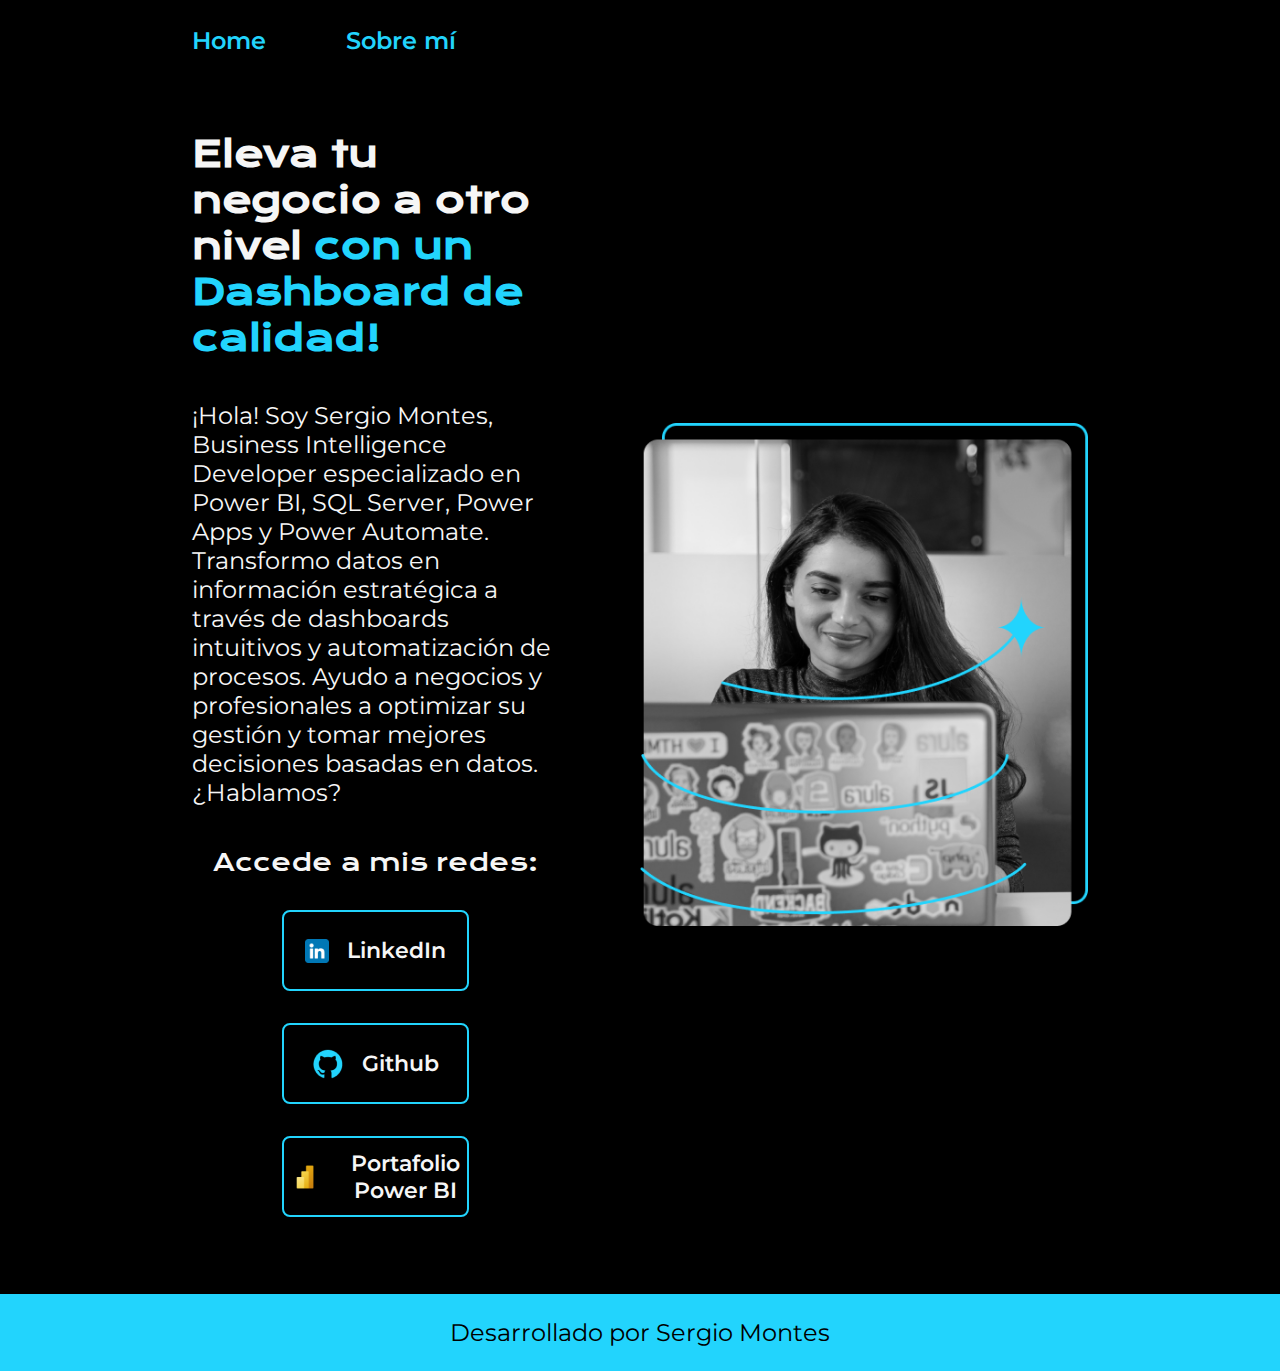
==== index.html @ aabba67d "Creando el Proyecto Portafolio" ====
<!DOCTYPE html>
<html lang="es">
<head>
    <meta charset="UTF-8">
    <meta name="viewport" content="width=device-width, initial-scale=1.0">
    <title>Portafolio</title>
    <link rel="stylesheet" href="./styles/style.css" >
</head>
<body>
    <header class="header">
        <nav class="header_menu">
            <a class="header_menu_link" href="index.html">Home</a>
            <a class="header_menu_link" href="about.html">Sobre mí</a>
        </nav>
    </header>
    <main class="presentacion">
        <section class="presentacion_contenido">
            <h1 class="presentacion_contenido_titulo">
                Eleva tu negocio a otro nivel <strong>con un Dashboard de calidad!</strong>
            </h1>
            <p class="presentacion_contenido_texto">
                ¡Hola! Soy Sergio Montes, Business Intelligence Developer especializado en Power BI, SQL Server, Power Apps y Power Automate.
                Transformo datos en información estratégica a través de dashboards intuitivos y automatización de procesos. 
                Ayudo a negocios y profesionales a optimizar su gestión y tomar mejores decisiones basadas en datos. ¿Hablamos?
            </p>
            <div class="presentacion_enlaces">
                <h2 class="presentacion_enlaces_subtitulo">Accede a mis redes:</h2>
                <a class="presentacion_enlaces_link" href="https://www.linkedin.com/in/sergiomontesrevollar">
                    <img class="img_linkedin" src="./Imagenes/linkedin (5).png">
                    LinkedIn</a>
                <a class="presentacion_enlaces_link" href="https://www.github.com/">
                    <img class="img_github" src="./Imagenes/github.png">
                    Github</a>
                <a class="presentacion_enlaces_link" href="https://n9.cl/cv_powerbi_sergiomontes">
                    <img class="img_power_bi" src="./Imagenes/Microsoft-Power-BI-Logo.png">
                    Portafolio Power BI</a>
            </div>
        </section>
            <img class="presentacion_imagen" src="AnaGarcia.png" alt="Imagen de Ana Garcia">
    </main>
    <footer class="footer">
        <p>Desarrollado por Sergio Montes</p>
    </footer>
</body>
</html>
---- styles/style.css ----
@import url('https://fonts.googleapis.com/css2?family=Krona+One&family=Montserrat:ital,wght@0,100..900;1,100..900&display=swap');

:root {
    --color-primario: #000000;
    --color-secundario: #F6F6F6;
    --color-terciario: #22D4FD;

    --fuente-montserrat: 'Montserrat' , sans serif;
    --fuente-krona: 'Krona One' , sans serif;
}

* {
    padding: 0;
    margin: 0;
}

body {
    background-color: var(--color-primario);
    color: var(--color-secundario);
    box-sizing: border-box;
    /* height: 100vh; */
}

.header {
    padding: 2% 0% 0% 15%;
}

.header_menu {
    display: flex;
    gap: 80px;
}

.header_menu_link {
    font-size: 1.5rem;
    color: var(--color-terciario);
    text-decoration: none;
    font-family: var(--fuente-montserrat);
    font-weight: 600;
}

.header_menu_link:hover {
    color: #007bff;
}

.presentacion_imagen {
    width: 50%;
}

h1 {
    font-weight: bold;
}

strong {
    color: var(--color-terciario)
}

.presentacion {
    display: flex;
    align-items: center;
    justify-content: space-between;
    padding: 6% 15%;
    gap: 82px;
}

.presentacion_contenido {
    width: 50%;
    display: flex;
    flex-direction: column;
    gap: 40px;
}

.presentacion_contenido_titulo {
    font-size: 2.25rem;
    font-family: var(--fuente-krona);
}

.presentacion_contenido_texto {
    font-size: 1.5rem;
    font-family: var(--fuente-montserrat);
}

.presentacion_enlaces {
    display: flex;
    justify-content: space-between;
    flex-direction: column;
    align-items: center;
    gap: 32px;
}

.presentacion_enlaces_subtitulo {
    font-size: 1.5rem;
    font-family: var(--fuente-krona);
    font-weight: 400;
}

.presentacion_enlaces_link {
    width: 50%;
    height: 34px;
    background-color: var(--color-primario);
    text-align: center;
    padding: 21.5px 0;
    border-radius: 8px;
    font-family: var(--fuente-montserrat);
    font-size: 1.375rem;
    font-weight: 600;
    text-decoration: none;
    color: var(--color-secundario);
    display: flex;
    align-items: center;
    justify-content: center;
    border: 2px solid var(--color-terciario);
    gap: 10px;
}

.img_power_bi {
    width: 42px;  /* Ajusta el tamaño según tu preferencia */
    height: 24px;
    margin-right: 8px;  /* Espacio entre el icono y el texto */
    vertical-align: middle;
}

.img_linkedin {
    width: 24px;  /* Ajusta el tamaño según tu preferencia */
    height: 24px;
    margin-right: 8px;  /* Espacio entre el icono y el texto */
    vertical-align: middle;
}

.img_github {
    margin-right: 8px;  /* Espacio entre el icono y el texto */
    vertical-align: middle;
}

.presentacion_enlaces_link:hover {
    width: 50%;
    height: 34px;
    text-align: center;
    padding: 21.5px 0;
    border-radius: 8px;
    font-family: var(--fuente-montserrat);
    font-size: 1.375rem;
    font-weight: 600;
    text-decoration: none;
    color: var(--color-secundario);
    display: flex;
    align-items: center;
    justify-content: center;
    border: 2px solid var(--color-terciario);
    gap: 10px;
    background-color: #272727;
}

.footer {
    background-color: var(--color-terciario);
    padding: 24px;
    color: var(--color-primario);
    text-align: center;
    font-size: 1.5rem;
    font-family: var(--fuente-montserrat);
    font-weight: 400;
}

@media (max-width: 1200px) {
    .header {
        padding: 10%;
    }

    .header_menu {
        display: flex;
        justify-content: center;
    }

    .presentacion {
        flex-direction: column-reverse;
        padding: 5%;
    }

    .presentacion_contenido {
        width: auto;
    }
}
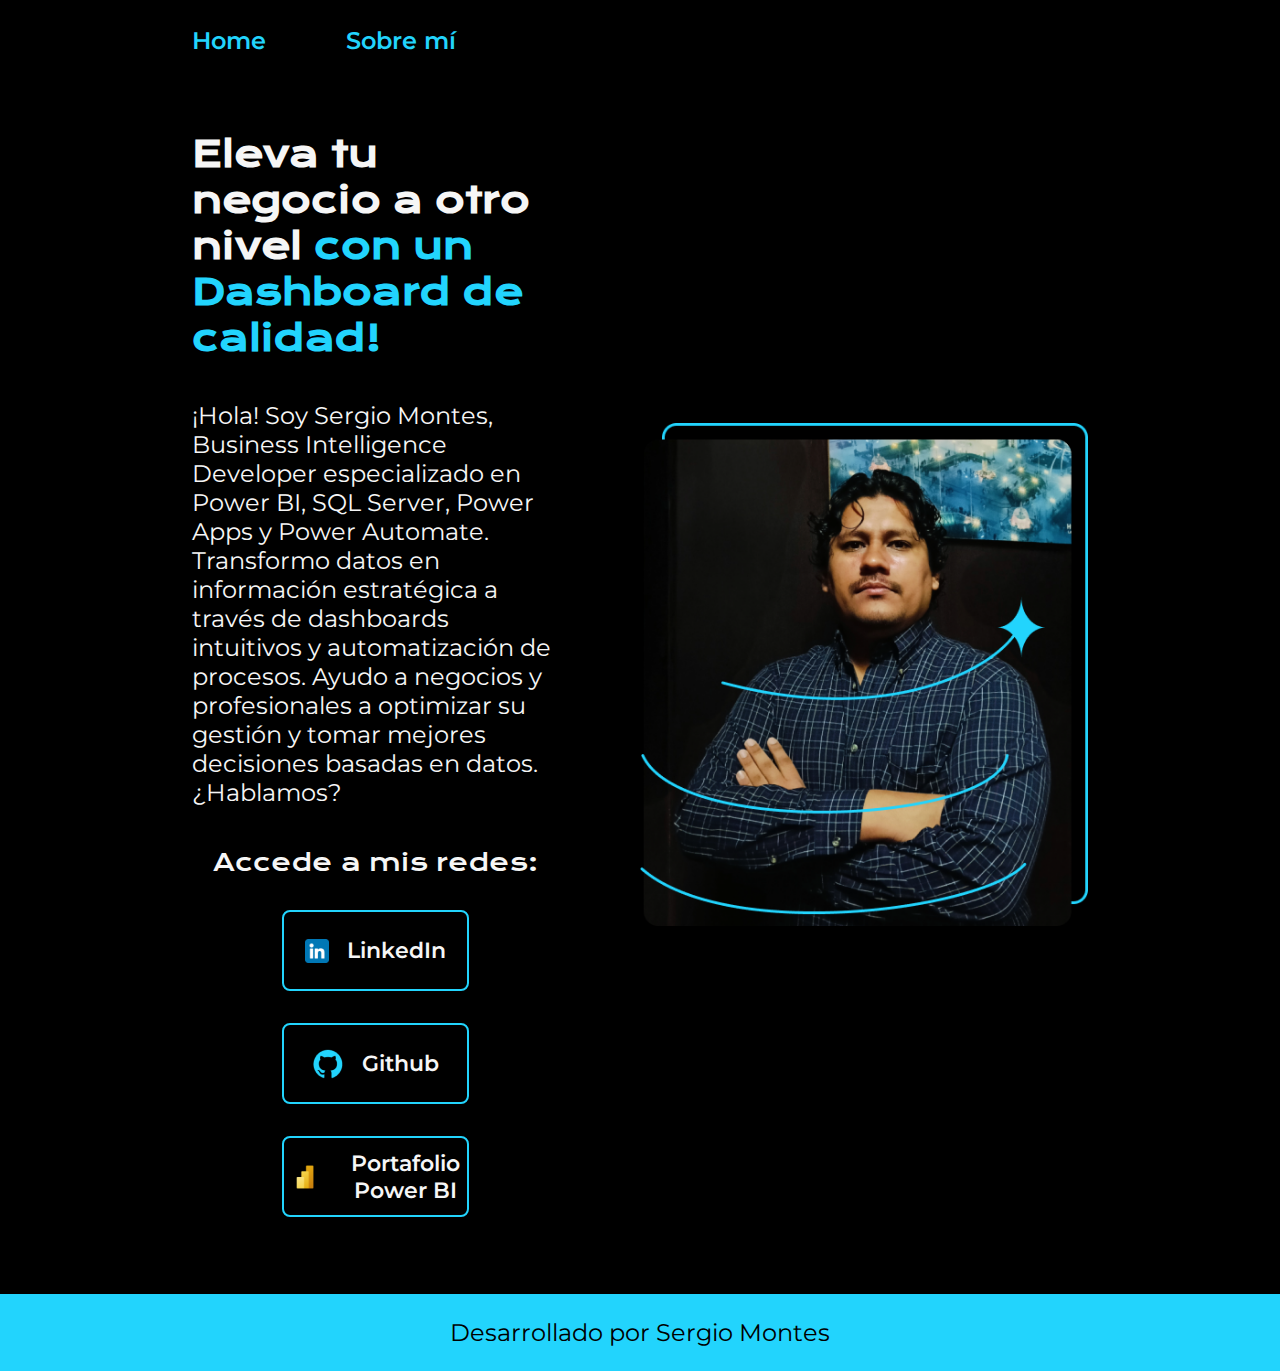
==== commit 6631a451: "Add files via upload" ====
--- a/index.html
+++ b/index.html
@@ -28,7 +28,7 @@
                 <a class="presentacion_enlaces_link" href="https://www.linkedin.com/in/sergiomontesrevollar">
                     <img class="img_linkedin" src="./Imagenes/linkedin (5).png">
                     LinkedIn</a>
-                <a class="presentacion_enlaces_link" href="https://www.github.com/">
+                <a class="presentacion_enlaces_link" href="https://github.com/Sergio-Montes-Analyst">
                     <img class="img_github" src="./Imagenes/github.png">
                     Github</a>
                 <a class="presentacion_enlaces_link" href="https://n9.cl/cv_powerbi_sergiomontes">
@@ -36,7 +36,7 @@
                     Portafolio Power BI</a>
             </div>
         </section>
-            <img class="presentacion_imagen" src="AnaGarcia.png" alt="Imagen de Ana Garcia">
+            <img class="presentacion_imagen" src="SergioMontesDiseño.png" alt="Imagen de Ana Garcia">
     </main>
     <footer class="footer">
         <p>Desarrollado por Sergio Montes</p>
